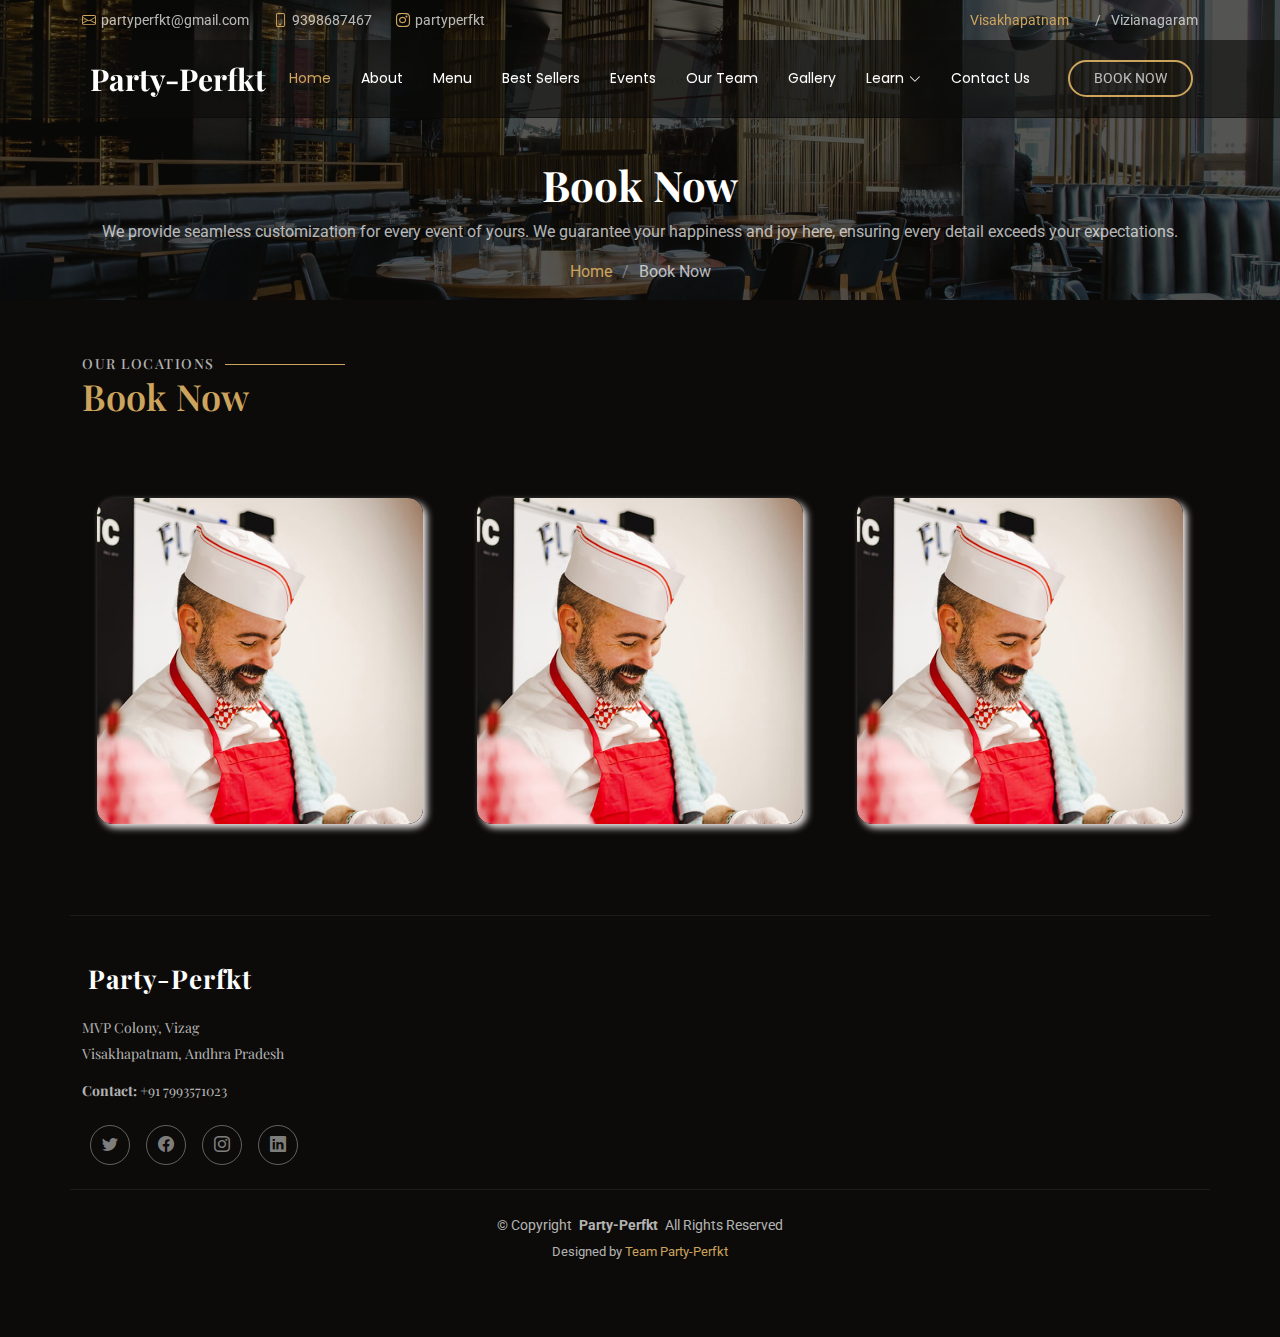
==== book.html @ 65deafe1 "new changes" ====
<!DOCTYPE html>
<html lang="en">

<head>
  <meta charset="utf-8">
  <meta content="width=device-width, initial-scale=1.0" name="viewport">
  <title>Party-Perfkt</title>
  <meta name="description" content="">
  <meta name="keywords" content="">

  <!-- Favicons -->
  <link href="http://localhost/base/assets/img/3.png" rel="icon">
  <link href="assets/img/apple-touch-icon.png" rel="apple-touch-icon">

  <!-- Fonts -->
  <link href="https://fonts.googleapis.com" rel="preconnect">
  <link href="https://fonts.gstatic.com" rel="preconnect" crossorigin>
  <link
    href="https://fonts.googleapis.com/css2?family=Roboto:ital,wght@0,100;0,300;0,400;0,500;0,700;0,900;1,100;1,300;1,400;1,500;1,700;1,900&family=Poppins:ital,wght@0,100;0,200;0,300;0,400;0,500;0,600;0,700;0,800;0,900;1,100;1,200;1,300;1,400;1,500;1,600;1,700;1,800;1,900&family=Playfair+Display:ital,wght@0,400;0,500;0,600;0,700;0,800;0,900;1,400;1,500;1,600;1,700;1,800;1,900&display=swap"
    rel="stylesheet">

  <!-- Vendor CSS Files -->
  <link href="assets/vendor/bootstrap/css/bootstrap.min.css" rel="stylesheet">
  <link href="assets/vendor/bootstrap-icons/bootstrap-icons.css" rel="stylesheet">
  <link href="assets/vendor/aos/aos.css" rel="stylesheet">
  <link href="assets/vendor/glightbox/css/glightbox.min.css" rel="stylesheet">
  <link href="assets/vendor/swiper/swiper-bundle.min.css" rel="stylesheet">

  <!-- Main CSS File -->
  <link href="assets/css/main.css" rel="stylesheet">


  <!-- my addons -->
  <link rel="stylesheet" href="https://cdnjs.cloudflare.com/ajax/libs/font-awesome/6.0.0-beta3/css/all.min.css">
  <link href="https://cdn.jsdelivr.net/npm/bootstrap-icons/font/bootstrap-icons.css" rel="stylesheet">


</head>

<style>
  /* Styling for the offer text */
  .offer-text {
    font-size: 18px;
    font-weight: 600;
    color: #fff;
  }

  /* Icons styling */
  .fas {
    color: #ff6600;
    font-size: 20px;
  }

  /* Spacing between elements */
  .mr-2 {
    margin-right: 10px;
  }

  .hero img {
    width: 100%;
    height: 100%;
    object-fit: cover;
    /* Ensures the image maintains its aspect ratio */
    transition: transform 1s ease-in-out;
    max-width: 100%;
    /* Prevent the image from being stretched too much */
    max-height: 100vh;
    /* Make sure it doesn't grow beyond the viewport height */
  }

  .hero img.zoom {
    transform: scale(1.5);
    /* Zoom in the image */
  }

  .whatsapp-link {
    position: fixed;
    bottom: 60px;
    right: 20px;
    background-color: #25D366;
    /* WhatsApp green */
    color: white;
    padding: 10px 20px;
    /* Padding for spacing between icon and text */
    font-size: 16px;
    display: flex;
    align-items: center;
    justify-content: flex-start;
    /* Align text to the left of the icon */
    box-shadow: 0 4px 6px rgba(0, 0, 0, 0.1);
    z-index: 9999;
    border-radius: 30px;
    /* Rounded corners for larger screens */
    transition: transform 0.3s ease, box-shadow 0.3s ease;
  }

  .whatsapp-link i {
    font-size: 24px;
    /* Icon size */
    margin-right: 10px;
    /* Space between icon and text */
  }

  .whatsapp-text {
    font-size: 16px;
    /* Text size */
    white-space: nowrap;
    /* Prevents text from wrapping */
  }

  .whatsapp-link:hover {
    background-color: #128C7E;
    box-shadow: 0 6px 15px rgba(0, 0, 0, 0.2);
    /* Stronger shadow on hover */
    transform: scale(1.1);
    /* Zoom effect */
  }

  /* Mobile Screen (<= 767px) */
  @media (max-width: 767px) {
    .whatsapp-text {
      display: none;
      /* Hide text on mobile */
    }

    .whatsapp-link {
      padding: 15px;
      /* Increase padding for mobile */
      border-radius: 50%;
      /* Make the button circular on mobile */
      width: 60px;
      /* Set fixed width for mobile */
      height: 60px;
      /* Set fixed height for mobile */
      justify-content: center;
      /* Center the icon in the circle */
    }

    .whatsapp-link i {
      font-size: 30px;
      /* Larger icon size for mobile */
    }
  }

.member {
  border-radius: 15px; 
  box-shadow: 4px 4px 7px rgb(237, 232, 232); 
  margin: 15px; 
  overflow: hidden; 
}

.member img {
  border-radius: 15px; 
  object-fit: cover; 
}

</style>

<body class="index-page">

  <header id="header" class="header fixed-top">

    <div class="topbar d-flex align-items-center">
      <div class="container d-flex flex-column flex-md-row justify-content-center justify-content-md-between">
        <!-- Contact Info -->
        <div class="contact-info d-flex align-items-center mb-3 mb-md-0">
          <i class="bi bi-envelope d-flex align-items-center"><a
              href="mailto:partyperfkt@gmail.com">partyperfkt@gmail.com</a></i>
          <i class="bi bi-phone d-flex align-items-center ms-4"><span> 9398687467</span></i>
          <i class="bi bi-instagram d-flex align-items-center ms-4"><a
              href="https://www.instagram.com/partyperfkt">partyperfkt</a></i>
        </div>
        <!-- Language / Location Dropdown -->
        <div class="languages d-none d-md-flex align-items-center">
          <ul class="list-unstyled d-flex mb-0">
            <li class="me-3">Visakhapatnam</li>
            <li><a href="#">Vizianagaram</a></li>
          </ul>
        </div>
      </div>
    </div>
    <!-- End Top Bar -->

    <div class="branding d-flex align-items-cente">

      <div class="container position-relative d-flex align-items-center justify-content-between">
        <a href="index.html" class="logo d-flex align-items-center me-auto me-xl-0">
          <!-- Uncomment the line below if you also wish to use an image logo -->
          <img src="http://localhost/base/assets/img/3.png" alt="" style="max-height: 50px;">
          <h1 class="sitename">Party-Perfkt</h1>
        </a>

        <nav id="navmenu" class="navmenu">
          <ul>
            <li><a href="index.html#hero" class="active">Home<br></a></li>
            <li><a href="index.html#about">About</a></li>
            <li><a href="index.html#menu">Menu</a></li>
            <li><a href="index.html#specials">Best Sellers</a></li>
            <li><a href="index.html#events">Events</a></li>
            <li><a href="index.html#chefs">Our Team</a></li>
            <li><a href="index.html#gallery">Gallery</a></li>
            <li class="dropdown">
              <a href="#"><span>Learn</span> <i class="bi bi-chevron-down toggle-dropdown"></i></a>
              <ul>
                <li><a href="index.html#refund-policy">Refund Policy</a></li>
                <li><a href="index.html#terms">Terms & Conditions</a></li>
                <li><a href="index.html#blog">Blog</a></li>
              </ul>
            </li>
            <li><a href="index.html#contact">Contact Us</a></li>
          </ul>
          <i class="mobile-nav-toggle d-xl-none bi bi-list"></i>
        </nav>


        <a class="btn-book-a-table d-none d-xl-block" href="#book-a-table">Book Now</a>

      </div>

    </div>


  </header>

  <main class="main">

    <!-- Page Title -->
    <div class="page-title position-relative" data-aos="fade"
      style="background-image: url(assets/img/page-title-bg.webp); height: 300px;">
      <div class="container position-relative">
        <h1>Book Now</h1>
        <p>We provide seamless customization for every event of yours. We guarantee your happiness and joy here,
          ensuring every detail exceeds your expectations.</p>
        <nav class="breadcrumbs">
          <ol>
            <li><a href="index.html">Home</a></li>
            <li class="current">Book Now</li>
          </ol>
        </nav>
      </div>
    </div><!-- End Page Title -->

    <section id="chefs" class="chefs section">

      <!-- Section Title -->
      <div class="container section-title" data-aos="fade-up">
        <h2>Our Locations</h2>
        <p>Book Now</p>
      </div><!-- End Section Title -->

      <div class="container">

        <div class="row gy-4">

          <div class="col-lg-4 mb-3" data-aos="fade-up" data-aos-delay="100">
            <div class="member">
              <img src="assets/img/chefs/chefs-1.jpg" class="img-fluid" alt="Visakhapatnam Location">
              <div class="member-info">
                <div class="member-info-content">
                  <h4>Visakhapatnam</h4>
                  <span>Available Rooms: 10</span>
                  <p>Located by the beach with premium facilities for your stay. Book now and enjoy an unforgettable
                    experience!</p>
                  <a class="btn-book-a-table d-block d-xl-block" href="#book-a-table">Book Now</a>
                </div>
              </div>
            </div>
          </div><!-- End Location -->

          <div class="col-lg-4 mb-3" data-aos="fade-up" data-aos-delay="200">
            <div class="member">
              <img src="assets/img/chefs/chefs-1.jpg" class="img-fluid" alt="Vizianagaram Location">
              <div class="member-info">
                <div class="member-info-content">
                  <h4>Vizianagaram</h4>
                  <span>Coming Soon</span>
                  <p>This location is opening soon. Stay tuned for more information!</p>
                  <a class="btn-book-a-table d-block d-xl-block" disabled href="#">Coming Soon</a>
                </div>
              </div>
            </div>
          </div><!-- End Location -->

          <div class="col-lg-4 mb-3" data-aos="fade-up" data-aos-delay="300">
            <div class="member">
              <img src="assets/img/chefs/chefs-1.jpg" class="img-fluid" alt="Another Location">
              <div class="member-info">
                <div class="member-info-content">
                  <h4>Another Location</h4>
                  <span>Available Rooms: 5</span>
                  <p>Conveniently located in the city center, ideal for business and leisure stays. Secure your room
                    today!</p>
                  <a class="btn-book-a-table d-block d-xl-block" href="#book-a-table">Book Now</a>
                </div>
              </div>
            </div>
          </div><!-- End Location -->

        </div>

      </div>

    </section>


  </main>

  <footer id="footer" class="footer">
    <div class="container footer-top">
      <div class="row gy-4">
        
        <!-- About Section -->
        <div class="col-lg-4 col-md-6 footer-about">
          <a href="index.html" class="logo d-flex align-items-center">
            <img src="http://localhost/base/assets/img/3.png" alt="" style="max-height: 50px;">
            <span class="sitename">Party-Perfkt</span>
          </a>
          <div class="footer-contact my-3">
            <p>MVP Colony, Vizag</p>
            <p>Visakhapatnam, Andhra Pradesh</p>
            <p class="mt-3"><strong>Contact:</strong> <span>+91 7993571023</span></p>
          </div>
          <div class="social-links d-flex mt-4">
            <a href="#" class="mx-2"><i class="bi bi-twitter"></i></a>
            <a href="#" class="mx-2"><i class="bi bi-facebook"></i></a>
            <a href="#" class="mx-2"><i class="bi bi-instagram"></i></a>
            <a href="#" class="mx-2"><i class="bi bi-linkedin"></i></a>
          </div>
        </div>
      </div>
    </div>
  
    <!-- Copyright Section -->
    <div class="container copyright text-center mt-4">
      <p>© <span>Copyright</span> <strong class="px-1 sitename">Party-Perfkt</strong> <span>All Rights Reserved</span></p>
      <div class="credits">
        Designed by <a href="#">Team Party-Perfkt</a>
      </div>
    </div>
  </footer>
  
  

  <!-- Scroll Top -->
  <a href="#" id="scroll-top" class="scroll-top d-flex align-items-center justify-content-center"><i
      class="bi bi-arrow-up-short"></i></a>

  <!-- Preloader -->
  <div id="preloader"></div>

  <!-- Vendor JS Files -->
  <script src="assets/vendor/bootstrap/js/bootstrap.bundle.min.js"></script>
  <script src="assets/vendor/php-email-form/validate.js"></script>
  <script src="assets/vendor/aos/aos.js"></script>
  <script src="assets/vendor/glightbox/js/glightbox.min.js"></script>
  <script src="assets/vendor/imagesloaded/imagesloaded.pkgd.min.js"></script>
  <script src="assets/vendor/isotope-layout/isotope.pkgd.min.js"></script>
  <script src="assets/vendor/swiper/swiper-bundle.min.js"></script>

  <!-- Main JS File -->
  <script src="assets/js/main.js"></script>

</body>

</html>
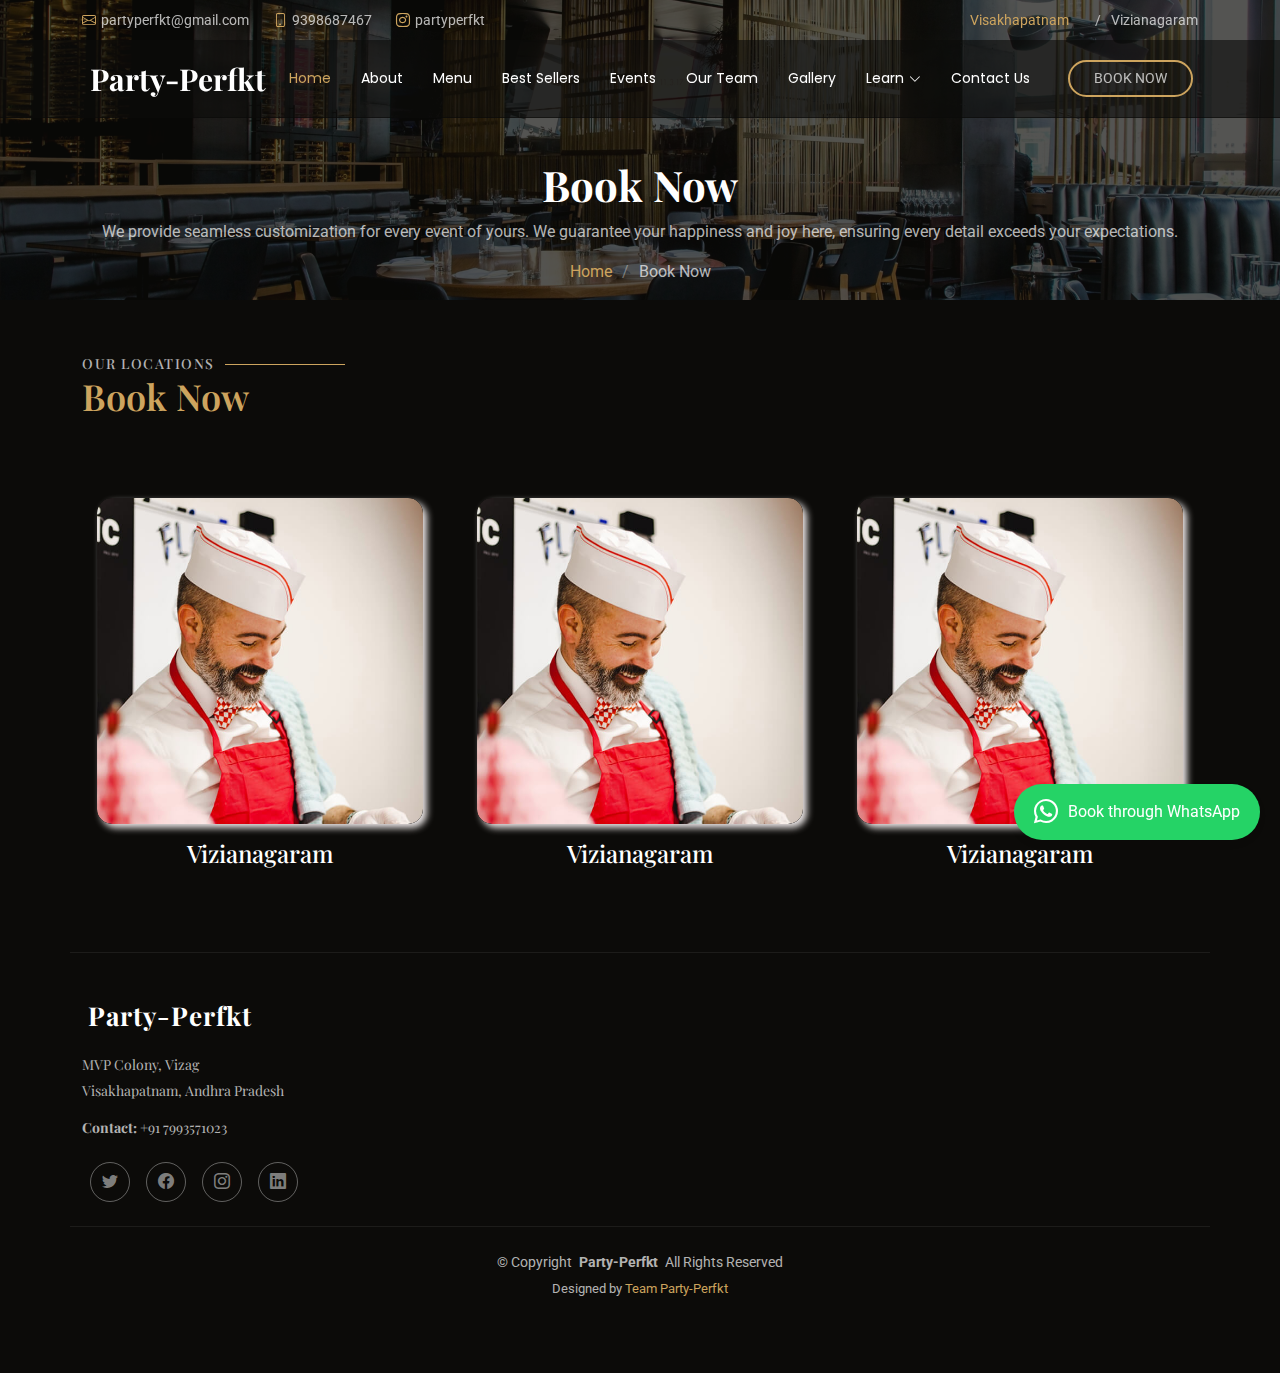
==== commit 7091ba5e: "git push master" ====
--- a/book.html
+++ b/book.html
@@ -139,6 +139,16 @@
     .whatsapp-link i {
       font-size: 30px;
       /* Larger icon size for mobile */
+    }
+
+    .page-title{
+      height: 50px!important;
+    }
+    .page-title h1{
+      display: none;
+    }
+    .page-title p{
+      display: none;
     }
   }
 
@@ -256,7 +266,7 @@
             <div class="member">
               <img src="assets/img/chefs/chefs-1.jpg" class="img-fluid" alt="Visakhapatnam Location">
               <div class="member-info">
-                <div class="member-info-content">
+                <div class="member-info-content p-3">
                   <h4>Visakhapatnam</h4>
                   <span>Available Rooms: 10</span>
                   <p>Located by the beach with premium facilities for your stay. Book now and enjoy an unforgettable
@@ -265,13 +275,14 @@
                 </div>
               </div>
             </div>
+            <h4 class="text-center" >Vizianagaram</h4>
           </div><!-- End Location -->
 
           <div class="col-lg-4 mb-3" data-aos="fade-up" data-aos-delay="200">
             <div class="member">
               <img src="assets/img/chefs/chefs-1.jpg" class="img-fluid" alt="Vizianagaram Location">
               <div class="member-info">
-                <div class="member-info-content">
+                <div class="member-info-content p-3">
                   <h4>Vizianagaram</h4>
                   <span>Coming Soon</span>
                   <p>This location is opening soon. Stay tuned for more information!</p>
@@ -279,13 +290,15 @@
                 </div>
               </div>
             </div>
+            <h4 class="text-center" >Vizianagaram</h4>
+
           </div><!-- End Location -->
 
           <div class="col-lg-4 mb-3" data-aos="fade-up" data-aos-delay="300">
             <div class="member">
               <img src="assets/img/chefs/chefs-1.jpg" class="img-fluid" alt="Another Location">
               <div class="member-info">
-                <div class="member-info-content">
+                <div class="member-info-content p-3">
                   <h4>Another Location</h4>
                   <span>Available Rooms: 5</span>
                   <p>Conveniently located in the city center, ideal for business and leisure stays. Secure your room
@@ -294,6 +307,8 @@
                 </div>
               </div>
             </div>
+            <h4 class="text-center" >Vizianagaram</h4>
+
           </div><!-- End Location -->
 
         </div>
@@ -339,6 +354,10 @@
     </div>
   </footer>
   
+  <a href="https://wa.me/1234567890?text=Hello%20I%20need%20help!" id="whatsapp-link" class="whatsapp-link d-flex align-items-center justify-content-start" target="_blank">
+    <i class="bi bi-whatsapp"></i>
+    <span class="whatsapp-text">Book through WhatsApp</span>
+</a>
   
 
   <!-- Scroll Top -->
--- a/assets/css/main.css
+++ b/assets/css/main.css
@@ -1288,7 +1288,7 @@
   }
 
   .specials .nav-link.active {
-    color: var(--accent-color);
+    color: var(--contrast-color);
     background: var(--accent-color);
   }
 }
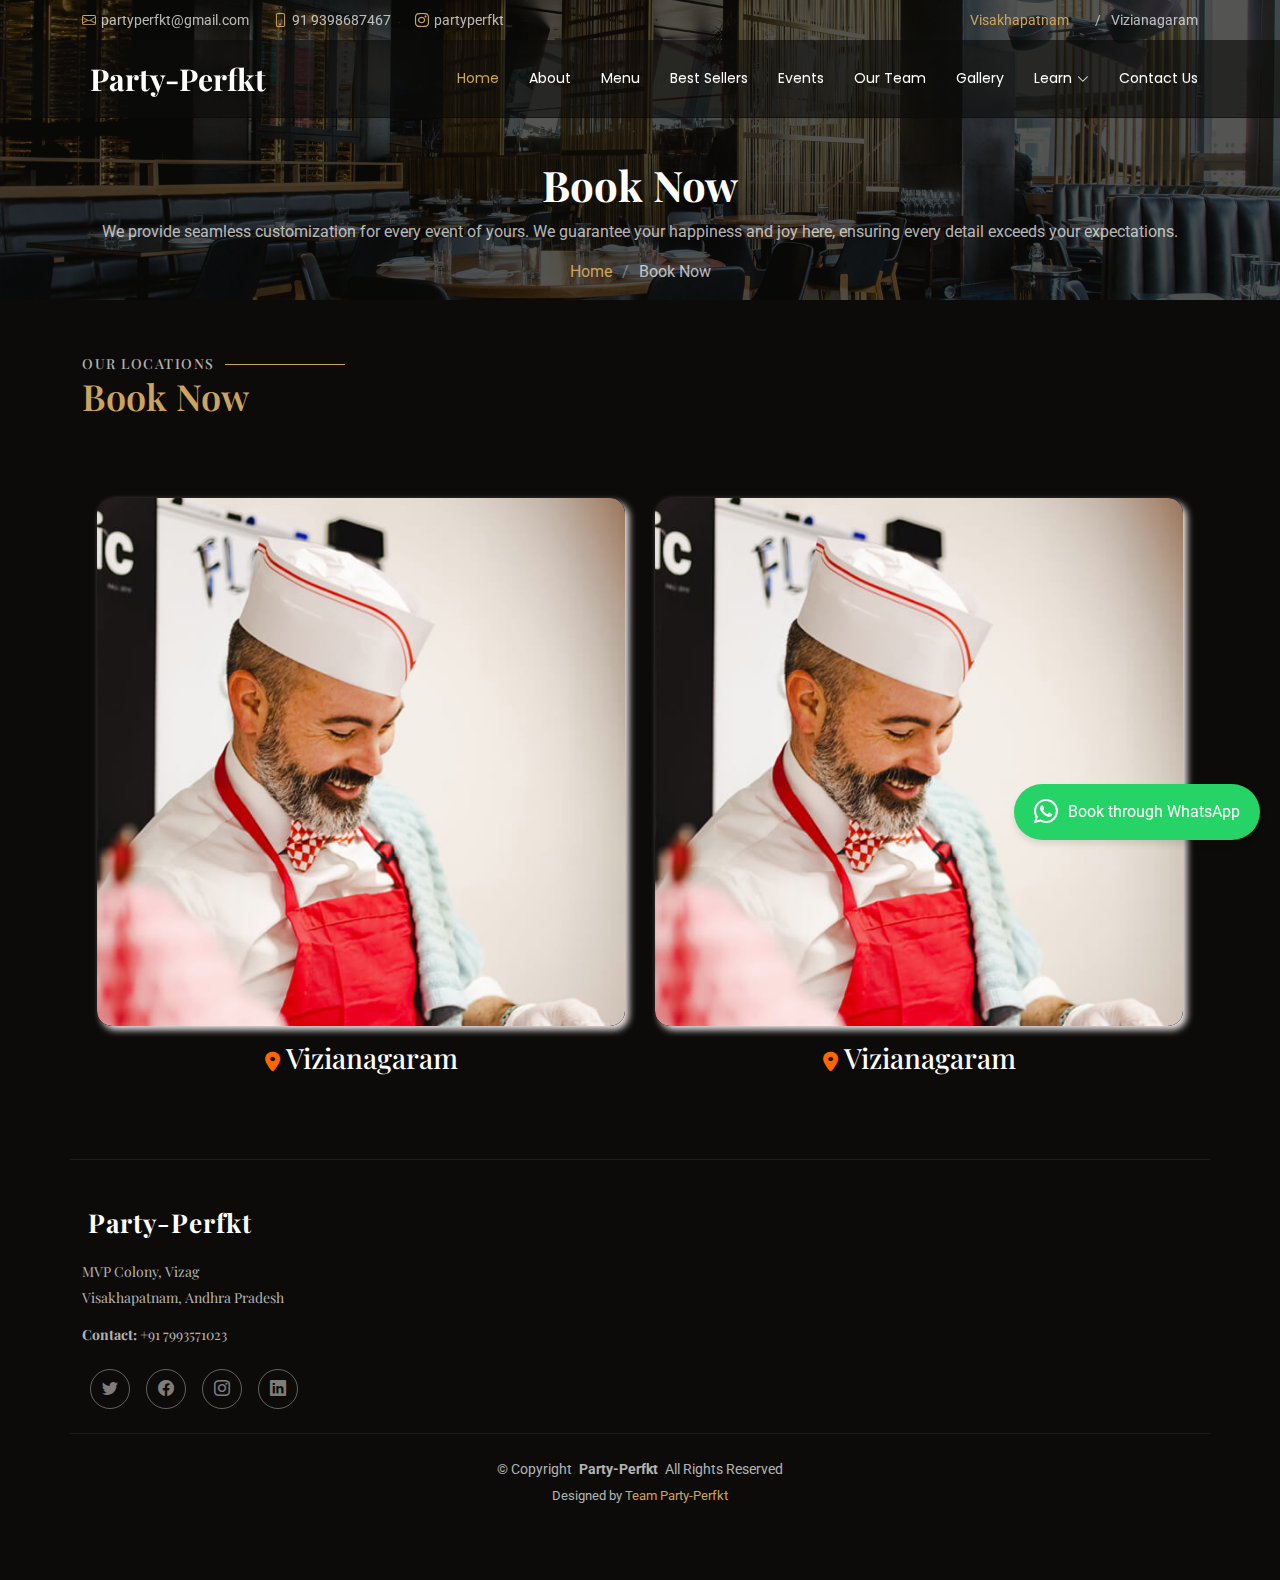
==== commit fea0cb6c: "git push master" ====
--- a/book.html
+++ b/book.html
@@ -163,6 +163,28 @@
   border-radius: 15px; 
   object-fit: cover; 
 }
+.header .btn-book-a-table, .header .btn-book-a-table:focus{
+display: none!important;
+}
+
+.btn-book-a-table {
+  display: inline-block;
+  font-size: 18px; /* Make the font larger */
+  padding: 15px 30px; /* Increase padding to make the button bigger */
+  background-color: transparent; /* Transparent background */
+  color: #ffbb00; /* Text color */
+  border: 2px solid #ffbb00; /* Border same color as text */
+  border-radius: 25px; /* Add border radius for rounded corners */
+  text-align: center;
+  text-decoration: none;
+  transition: all 0.3s ease; /* Add smooth transition on hover */
+}
+
+.btn-book-a-table:hover {
+  background-color: #ffbb00; /* On hover, background color changes to the same as text */
+  color: white; /* Change text color to white on hover */
+}
+
 
 </style>
 
@@ -176,7 +198,7 @@
         <div class="contact-info d-flex align-items-center mb-3 mb-md-0">
           <i class="bi bi-envelope d-flex align-items-center"><a
               href="mailto:partyperfkt@gmail.com">partyperfkt@gmail.com</a></i>
-          <i class="bi bi-phone d-flex align-items-center ms-4"><span> 9398687467</span></i>
+          <i class="bi bi-phone d-flex align-items-center ms-4"><span>91 9398687467</span></i>
           <i class="bi bi-instagram d-flex align-items-center ms-4"><a
               href="https://www.instagram.com/partyperfkt">partyperfkt</a></i>
         </div>
@@ -223,7 +245,7 @@
         </nav>
 
 
-        <a class="btn-book-a-table d-none d-xl-block" href="#book-a-table">Book Now</a>
+        <a class="btn-book-a-table d-block d-xl-block" href="locations.html">Book Now</a>
 
       </div>
 
@@ -253,63 +275,73 @@
     <section id="chefs" class="chefs section">
 
       <!-- Section Title -->
-      <div class="container section-title" data-aos="fade-up">
+      <div class="container section-title " data-aos="fade-up">
         <h2>Our Locations</h2>
         <p>Book Now</p>
       </div><!-- End Section Title -->
 
-      <div class="container">
-
-        <div class="row gy-4">
-
-          <div class="col-lg-4 mb-3" data-aos="fade-up" data-aos-delay="100">
+      <div class="container d-xl-flex">
+
+        <div class="row gy-4 d-xl-flex">
+
+          <div class="col-lg-12 mb-3" data-aos="fade-up" data-aos-delay="100">
             <div class="member">
               <img src="assets/img/chefs/chefs-1.jpg" class="img-fluid" alt="Visakhapatnam Location">
               <div class="member-info">
                 <div class="member-info-content p-3">
-                  <h4>Visakhapatnam</h4>
+                  <h3 class="fw-bold" >Visakhapatnam</h3>
                   <span>Available Rooms: 10</span>
                   <p>Located by the beach with premium facilities for your stay. Book now and enjoy an unforgettable
                     experience!</p>
-                  <a class="btn-book-a-table d-block d-xl-block" href="#book-a-table">Book Now</a>
+                  <a class="btn-book-a-table d-block d-xl-block" href="locations.html">Book Now</a>
                 </div>
               </div>
             </div>
-            <h4 class="text-center" >Vizianagaram</h4>
+            <h3 class="text-center location-heading">
+              <i class="fas fa-map-marker-alt location-icon"></i> Vizianagaram
+            </h3>
+            
           </div><!-- End Location -->
 
-          <div class="col-lg-4 mb-3" data-aos="fade-up" data-aos-delay="200">
+          <!-- <div class="col-lg-4 mb-3" data-aos="fade-up" data-aos-delay="300">
+            <div class="member">
+              <img src="assets/img/chefs/chefs-1.jpg" class="img-fluid" alt="Another Location">
+              <div class="member-info">
+                <div class="member-info-content p-3">
+                  <h3 class="fw-bold">Another Location</h3>
+                  <span>Available Rooms: 5</span>
+                  <p>Conveniently located in the city center, ideal for business and leisure stays. Secure your room
+                    today!</p>
+                  <a class="btn-book-a-table d-block d-xl-block" href="locations.html">Book Now</a>
+                </div>
+              </div>
+            </div>
+            
+            <h3 class="text-center location-heading">
+              <i class="fas fa-map-marker-alt location-icon"></i> Vizianagaram
+            </h3> -->
+            
+          </div><!-- End Location -->
+          <div class="col-lg-6 mb-3" data-aos="fade-up" data-aos-delay="300">
             <div class="member">
               <img src="assets/img/chefs/chefs-1.jpg" class="img-fluid" alt="Vizianagaram Location">
               <div class="member-info">
                 <div class="member-info-content p-3">
-                  <h4>Vizianagaram</h4>
+                  <h3 class="fw-bold">Vizianagaram</h3>
                   <span>Coming Soon</span>
                   <p>This location is opening soon. Stay tuned for more information!</p>
                   <a class="btn-book-a-table d-block d-xl-block" disabled href="#">Coming Soon</a>
                 </div>
               </div>
             </div>
-            <h4 class="text-center" >Vizianagaram</h4>
-
+            
+            <h3 class="text-center location-heading">
+              <i class="fas fa-map-marker-alt location-icon"></i> Vizianagaram
+            </h3>
+            
           </div><!-- End Location -->
 
-          <div class="col-lg-4 mb-3" data-aos="fade-up" data-aos-delay="300">
-            <div class="member">
-              <img src="assets/img/chefs/chefs-1.jpg" class="img-fluid" alt="Another Location">
-              <div class="member-info">
-                <div class="member-info-content p-3">
-                  <h4>Another Location</h4>
-                  <span>Available Rooms: 5</span>
-                  <p>Conveniently located in the city center, ideal for business and leisure stays. Secure your room
-                    today!</p>
-                  <a class="btn-book-a-table d-block d-xl-block" href="#book-a-table">Book Now</a>
-                </div>
-              </div>
-            </div>
-            <h4 class="text-center" >Vizianagaram</h4>
-
-          </div><!-- End Location -->
+         
 
         </div>
 
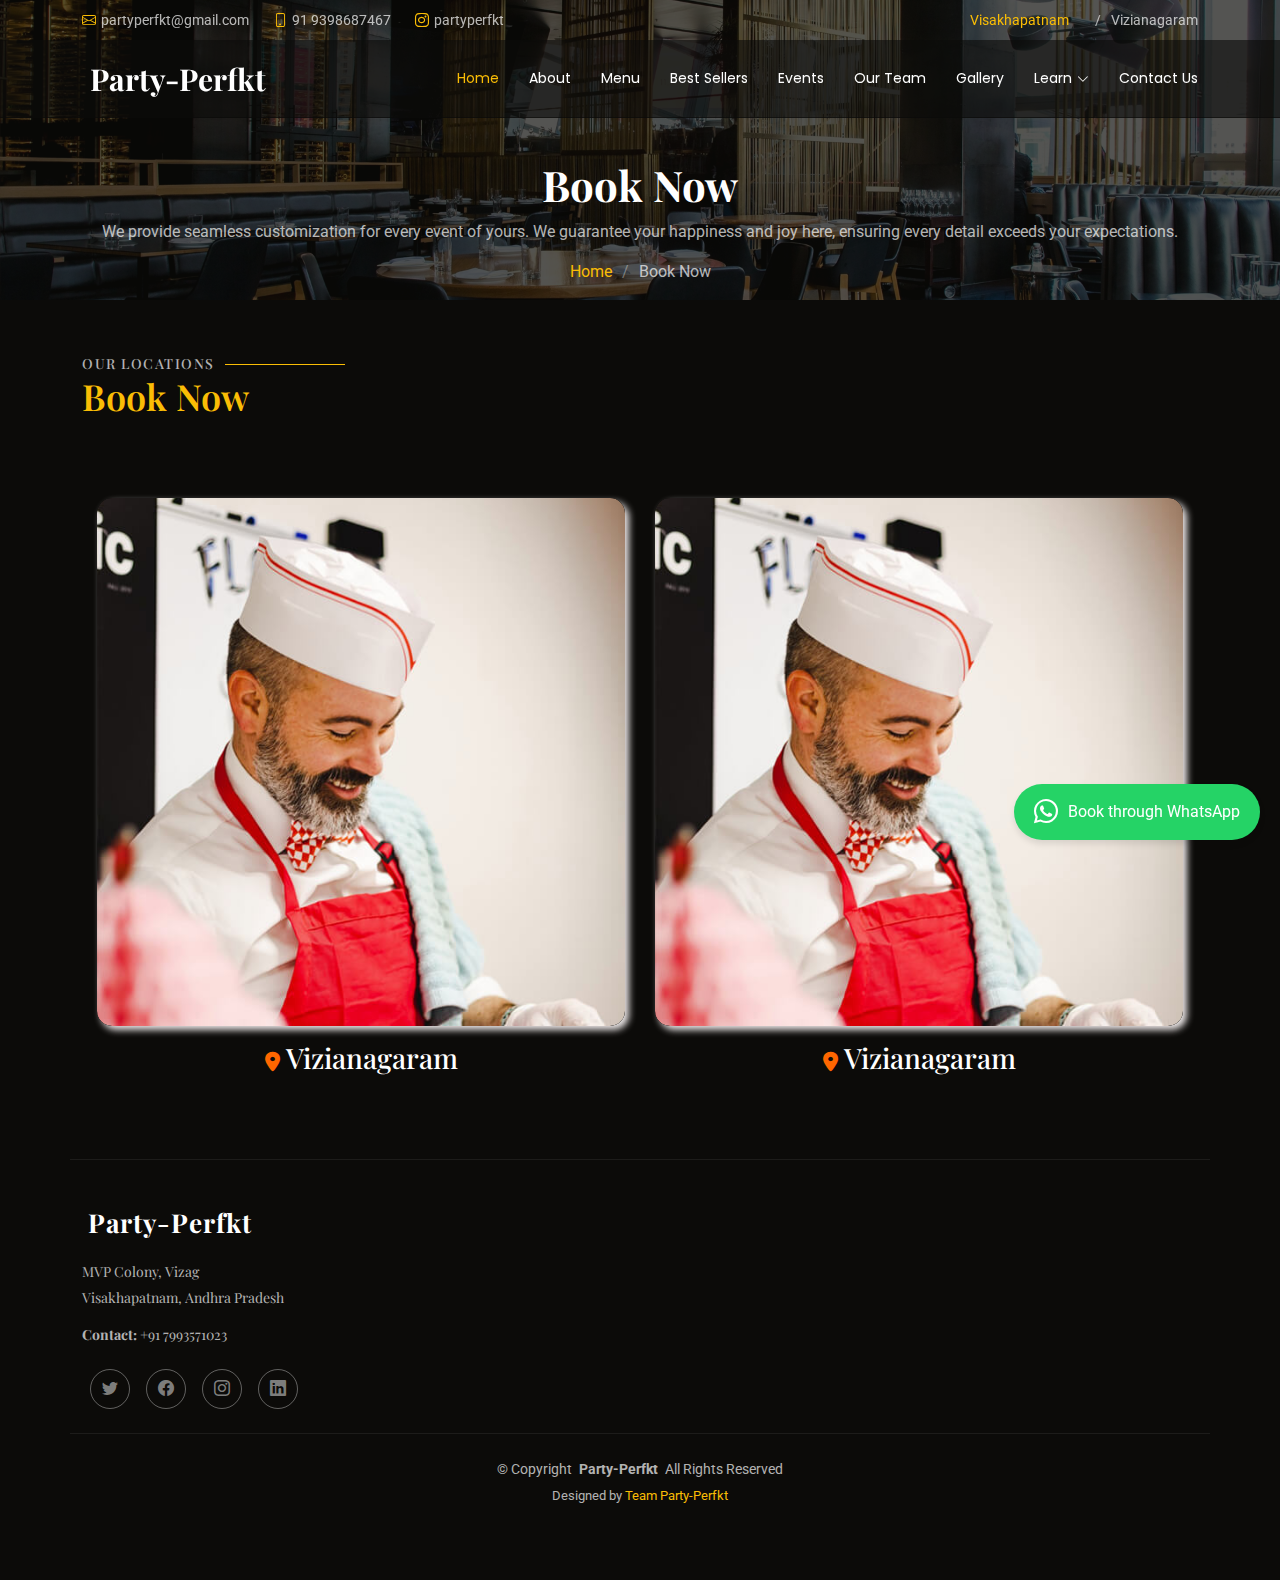
==== commit 123b9e06: "js" ====
--- a/book.html
+++ b/book.html
@@ -172,8 +172,8 @@
   font-size: 18px; /* Make the font larger */
   padding: 15px 30px; /* Increase padding to make the button bigger */
   background-color: transparent; /* Transparent background */
-  color: #ffbb00; /* Text color */
-  border: 2px solid #ffbb00; /* Border same color as text */
+  color: #fabd05; /* Text color */
+  border: 2px solid #fabd05; /* Border same color as text */
   border-radius: 25px; /* Add border radius for rounded corners */
   text-align: center;
   text-decoration: none;
@@ -181,7 +181,7 @@
 }
 
 .btn-book-a-table:hover {
-  background-color: #ffbb00; /* On hover, background color changes to the same as text */
+  background-color: #fabd05; /* On hover, background color changes to the same as text */
   color: white; /* Change text color to white on hover */
 }
 
@@ -234,9 +234,9 @@
             <li class="dropdown">
               <a href="#"><span>Learn</span> <i class="bi bi-chevron-down toggle-dropdown"></i></a>
               <ul>
-                <li><a href="index.html#refund-policy">Refund Policy</a></li>
-                <li><a href="index.html#terms">Terms & Conditions</a></li>
-                <li><a href="index.html#blog">Blog</a></li>
+                <li><a href="refund.html">Refund Policy</a></li>
+                <li><a href="terms.html">Terms & Conditions</a></li>
+                <li><a href="blog.html">Blog</a></li>
               </ul>
             </li>
             <li><a href="index.html#contact">Contact Us</a></li>
--- a/assets/css/main.css
+++ b/assets/css/main.css
@@ -22,7 +22,7 @@
   --background-color: #0c0b09; /* Background color for the entire website, including individual sections */
   --default-color: rgba(255, 255, 255, 0.7); /* Default color used for the majority of the text content across the entire website */
   --heading-color: #ffffff; /* Color for headings, subheadings and title throughout the website */
-  --accent-color: #cda45e; /* Accent color that represents your brand on the website. It's used for buttons, links, and other elements that need to stand out */
+  --accent-color: #fabd05; /* Accent color that represents your brand on the website. It's used for buttons, links, and other elements that need to stand out */
   --surface-color: #29261f; /* The surface color is used as a background of boxed elements within sections, such as cards, icon boxes, or other elements that require a visual separation from the global background. */
   --contrast-color: #0c0b09; /* Contrast color for text, ensuring readability against backgrounds of accent, heading, or default colors. */
 }
@@ -30,11 +30,11 @@
 /* Nav Menu Colors - The following color variables are used specifically for the navigation menu. They are separate from the global colors to allow for more customization options */
 :root {
   --nav-color: #ffffff;  /* The default color of the main navmenu links */
-  --nav-hover-color: #cda45e; /* Applied to main navmenu links when they are hovered over or active */
+  --nav-hover-color: #fabd05; /* Applied to main navmenu links when they are hovered over or active */
   --nav-mobile-background-color: #29261f; /* Used as the background color for mobile navigation menu */
   --nav-dropdown-background-color: #29261f; /* Used as the background color for dropdown items that appear when hovering over primary navigation items */
   --nav-dropdown-color: #ffffff; /* Used for navigation links of the dropdown items in the navigation menu. */
-  --nav-dropdown-hover-color: #cda45e; /* Similar to --nav-hover-color, this color is applied to dropdown navigation links when they are hovered over. */
+  --nav-dropdown-hover-color: #fabd05; /* Similar to --nav-hover-color, this color is applied to dropdown navigation links when they are hovered over. */
 }
 
 /* Color Presets - These classes override global colors when applied to any section or element, providing reuse of the sam color scheme. */
